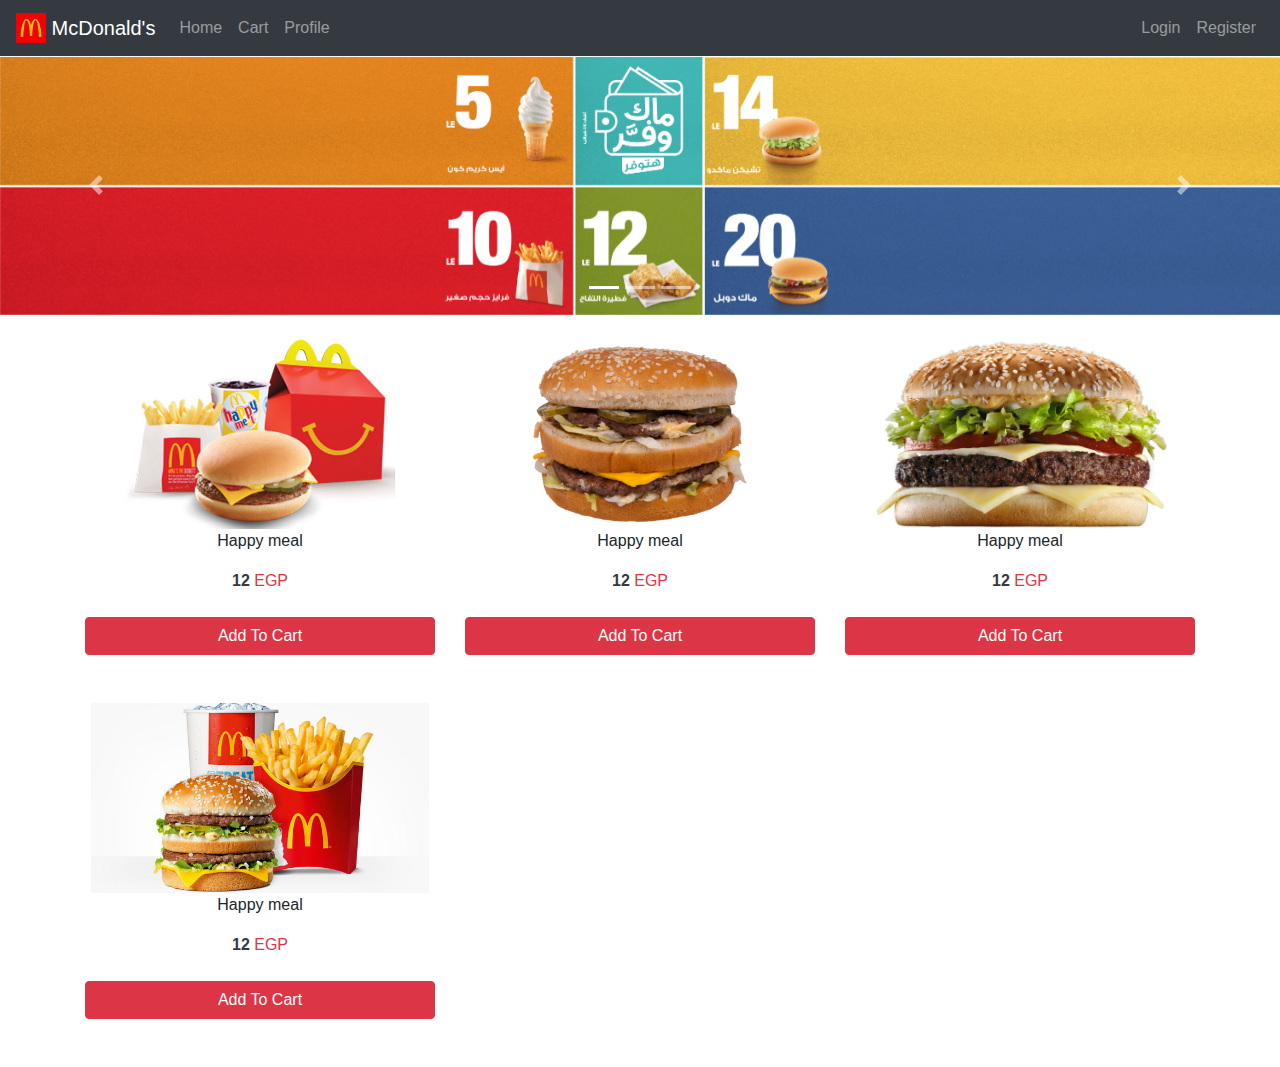
==== index.html @ 6c12648d "second" ====
<!doctype html>
<html lang="en">

<head>
    <meta charset="UTF-8">
    <meta name="viewport" content="width=device-width, user-scalable=no, initial-scale=1.0, maximum-scale=1.0, minimum-scale=1.0">
    <meta http-equiv="X-UA-Compatible" content="ie=edge">
    <link rel="shortcut icon" href="images/favicon.ico">
    <title>McDonald's</title>
    <link rel="stylesheet" href="css/bootstrap.css">
    <script src="lib/jquery.js"></script>
</head>

<body>
    <nav class="navbar navbar-expand-lg navbar-dark bg-dark">
        <a class="navbar-brand" href="">
            <img src="images/logo.png" width="30" height="30" class="d-inline-block align-top" alt=""> McDonald's
        </a>
        <button class="navbar-toggler" type="button" data-toggle="collapse" data-target="#navbarNavDropdown" aria-controls="navbarNavDropdown" aria-expanded="false" aria-label="Toggle navigation">
            <span class="navbar-toggler-icon"></span>
        </button>
        <div class="collapse navbar-collapse d-flex justify-content-between" id="navbarNavDropdown">

            <ul class="navbar-nav nav-ul">
                <li class="nav-item ">
                    <a class="nav-link" href="">Home</a>
                </li>
                <li class="nav-item ">
                    <a class="nav-link" href="">Cart</a>
                </li>
                <li class="nav-item ">
                    <a class="nav-link" href="">Profile</a>
                </li>

            </ul>


            <ul></ul>

            <ul class="navbar-nav nav-ul">
                <li class="nav-item">
                    <a class="nav-link" href="">Login</a>
                </li>
                <li class="nav-item">
                    <a class="nav-link" href="">Register</a>
                </li>
            </ul>

        </div>
    </nav>


    <section class="carousel">
        <div id="carouselExampleIndicators" class="carousel slide" data-ride="carousel">
            <ol class="carousel-indicators">
                <li data-target="#carouselExampleIndicators" data-slide-to="0" class="active"></li>
                <li data-target="#carouselExampleIndicators" data-slide-to="1"></li>
                <li data-target="#carouselExampleIndicators" data-slide-to="2"></li>
            </ol>
            <div class="carousel-inner">
                <div class="carousel-item active">
                    <img class="d-block w-100 slider_1" src="images/slider1.jpg" alt="First slide">
                </div>
                <div class="carousel-item">
                    <img class="d-block w-100 slider_2" src="images/slider2.jpg" alt="Second slide">
                </div>
                <div class="carousel-item">
                    <img class="d-block w-100 slider_3" src="images/slider3.png" alt="Third slide">
                </div>
            </div>
            <a class="carousel-control-prev" href="#carouselExampleIndicators" role="button" data-slide="prev">
                <span class="carousel-control-prev-icon" aria-hidden="true"></span>
                <span class="sr-only">Previous</span>
            </a>
            <a class="carousel-control-next" href="" role="button" data-slide="next">
                <span class="carousel-control-next-icon" aria-hidden="true"></span>
                <span class="sr-only">Next</span>
            </a>
        </div>
    </section>



    <section class="products mt-4">

        <div class="container">
            <div class="row">


                <div class="col-xl-4 col-lg-3 col-md-4 col-sm-6 col-xs-12 mb-5">
                    <div class="product d-flex flex-column align-items-center">
                        <img src="images/products/1.jpg" alt="" style="height: 190px">
                        <div class="name mb-3">Happy meal</div>
                        <div class="price text-danger mb-2"><span class="font-weight-bold text-dark">12</span> EGP</div>
                        <button class="btn btn-danger w-100 mt-3 addToCart">Add To Cart</button>
                        <div hidden class="id">Product ID</div>
                    </div>
                </div>

                <div class="col-xl-4 col-lg-3 col-md-4 col-sm-6 col-xs-12 mb-5">
                    <div class="product d-flex flex-column align-items-center">
                        <img src="images/products/2.jpg" alt="" style="height: 190px">
                        <div class="name mb-3">Happy meal</div>
                        <div class="price text-danger mb-2"><span class="font-weight-bold text-dark">12</span> EGP</div>
                        <button class="btn btn-danger w-100 mt-3 addToCart">Add To Cart</button>
                        <div hidden class="id">Product ID</div>
                    </div>
                </div>
                <div class="col-xl-4 col-lg-3 col-md-4 col-sm-6 col-xs-12 mb-5">
                    <div class="product d-flex flex-column align-items-center">
                        <img src="images/products/3.jpg" alt="" style="height: 190px">
                        <div class="name mb-3">Happy meal</div>
                        <div class="price text-danger mb-2"><span class="font-weight-bold text-dark">12</span> EGP</div>
                        <button class="btn btn-danger w-100 mt-3 addToCart">Add To Cart</button>
                        <div hidden class="id">Product ID</div>
                    </div>
                </div>
                <div class="col-xl-4 col-lg-3 col-md-4 col-sm-6 col-xs-12 mb-5">
                    <div class="product d-flex flex-column align-items-center">
                        <img src="images/products/4.jpg" alt="" style="height: 190px">
                        <div class="name mb-3">Happy meal</div>
                        <div class="price text-danger mb-2"><span class="font-weight-bold text-dark">12</span> EGP</div>
                        <button class="btn btn-danger w-100 mt-3 addToCart">Add To Cart</button>
                        <div hidden class="id">Product ID</div>
                    </div>
                </div>

            </div>
        </div>
    </section>


    <script src="lib/popper.js"></script>
    <script src="lib/bootstrap.js"></script>

</body>

</html>
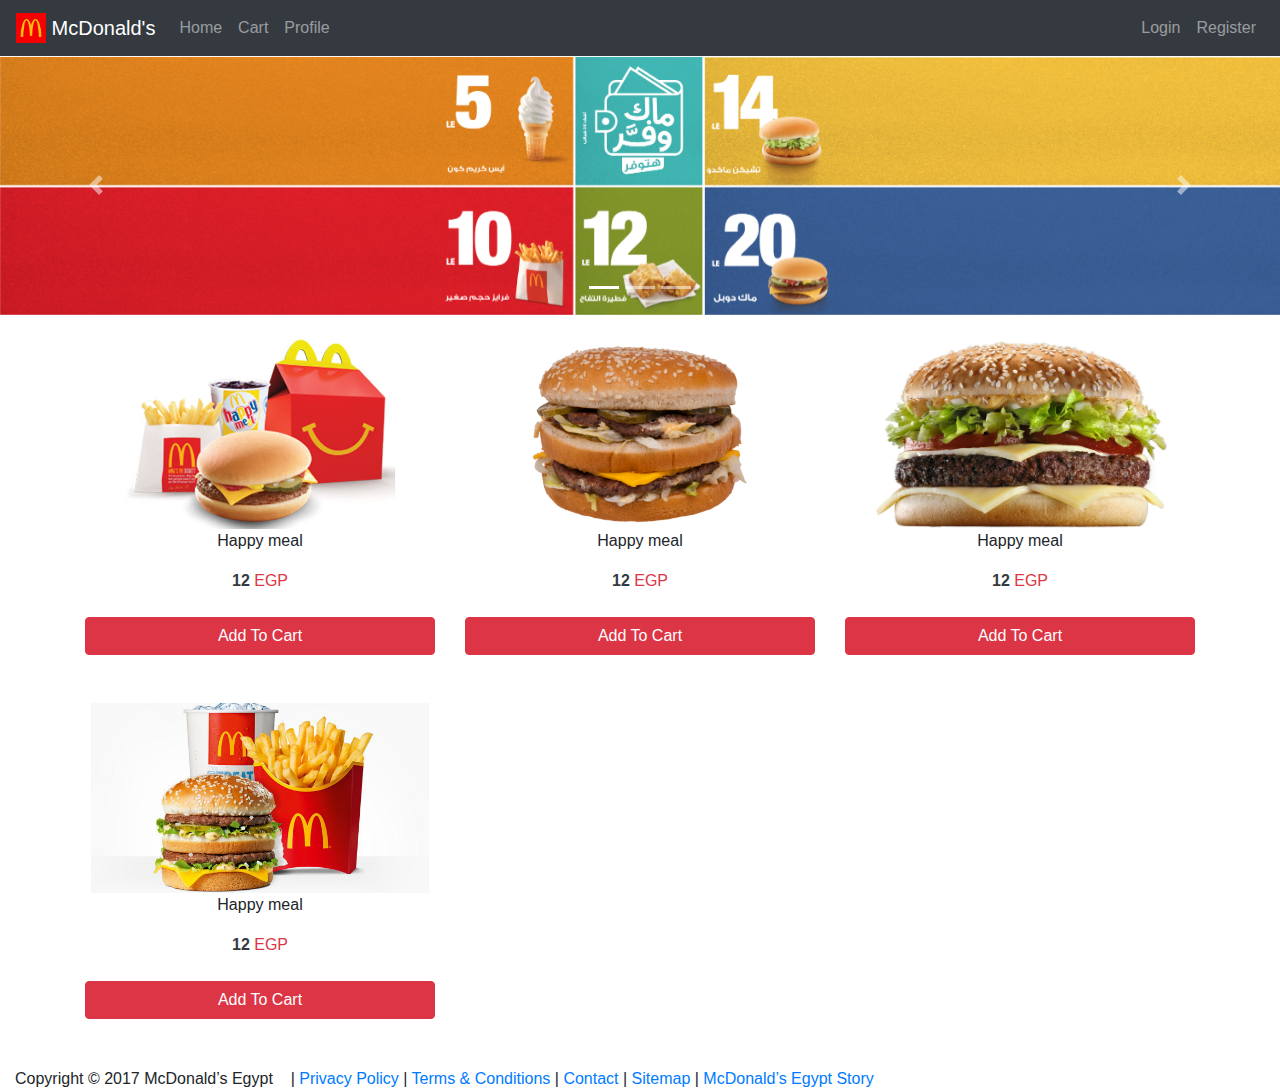
==== commit 3d593cdc: "finalize" ====
--- a/index.html
+++ b/index.html
@@ -23,13 +23,13 @@
 
             <ul class="navbar-nav nav-ul">
                 <li class="nav-item ">
-                    <a class="nav-link" href="">Home</a>
+                    <a class="nav-link" href="index.html">Home</a>
                 </li>
                 <li class="nav-item ">
-                    <a class="nav-link" href="">Cart</a>
+                    <a class="nav-link" href="cart.html">Cart</a>
                 </li>
                 <li class="nav-item ">
-                    <a class="nav-link" href="">Profile</a>
+                    <a class="nav-link" href="profile.html">Profile</a>
                 </li>
 
             </ul>
@@ -39,10 +39,10 @@
 
             <ul class="navbar-nav nav-ul">
                 <li class="nav-item">
-                    <a class="nav-link" href="">Login</a>
+                    <a class="nav-link" href="login.html">Login</a>
                 </li>
                 <li class="nav-item">
-                    <a class="nav-link" href="">Register</a>
+                    <a class="nav-link" href="register.html">Register</a>
                 </li>
             </ul>
 
@@ -72,7 +72,7 @@
                 <span class="carousel-control-prev-icon" aria-hidden="true"></span>
                 <span class="sr-only">Previous</span>
             </a>
-            <a class="carousel-control-next" href="" role="button" data-slide="next">
+            <a class="carousel-control-next" href="#carouselExampleIndicators" role="button" data-slide="next">
                 <span class="carousel-control-next-icon" aria-hidden="true"></span>
                 <span class="sr-only">Next</span>
             </a>
@@ -129,6 +129,30 @@
         </div>
     </section>
 
+    <div id="footer-wrapper" class="col-xs-12">
+        <footer>
+            <div id="copyright" class="col-xs-12 col-sm-9">
+                Copyright © 2017 McDonald’s Egypt &nbsp;&nbsp;
+
+                <span class="sep">|</span>
+                <a href="#">Privacy Policy</a>
+
+                <span class="sep">|</span>
+                <a href="#">Terms &amp; Conditions</a>
+
+                <span class="sep">|</span>
+                <a href="#">Contact</a>
+
+                <span class="sep">|</span>
+                <a href="#">Sitemap</a>
+
+                <span class="sep">|</span>
+                <a href="#">McDonald’s Egypt Story</a>
+
+            </div>
+
+        </footer>
+    </div>
 
     <script src="lib/popper.js"></script>
     <script src="lib/bootstrap.js"></script>
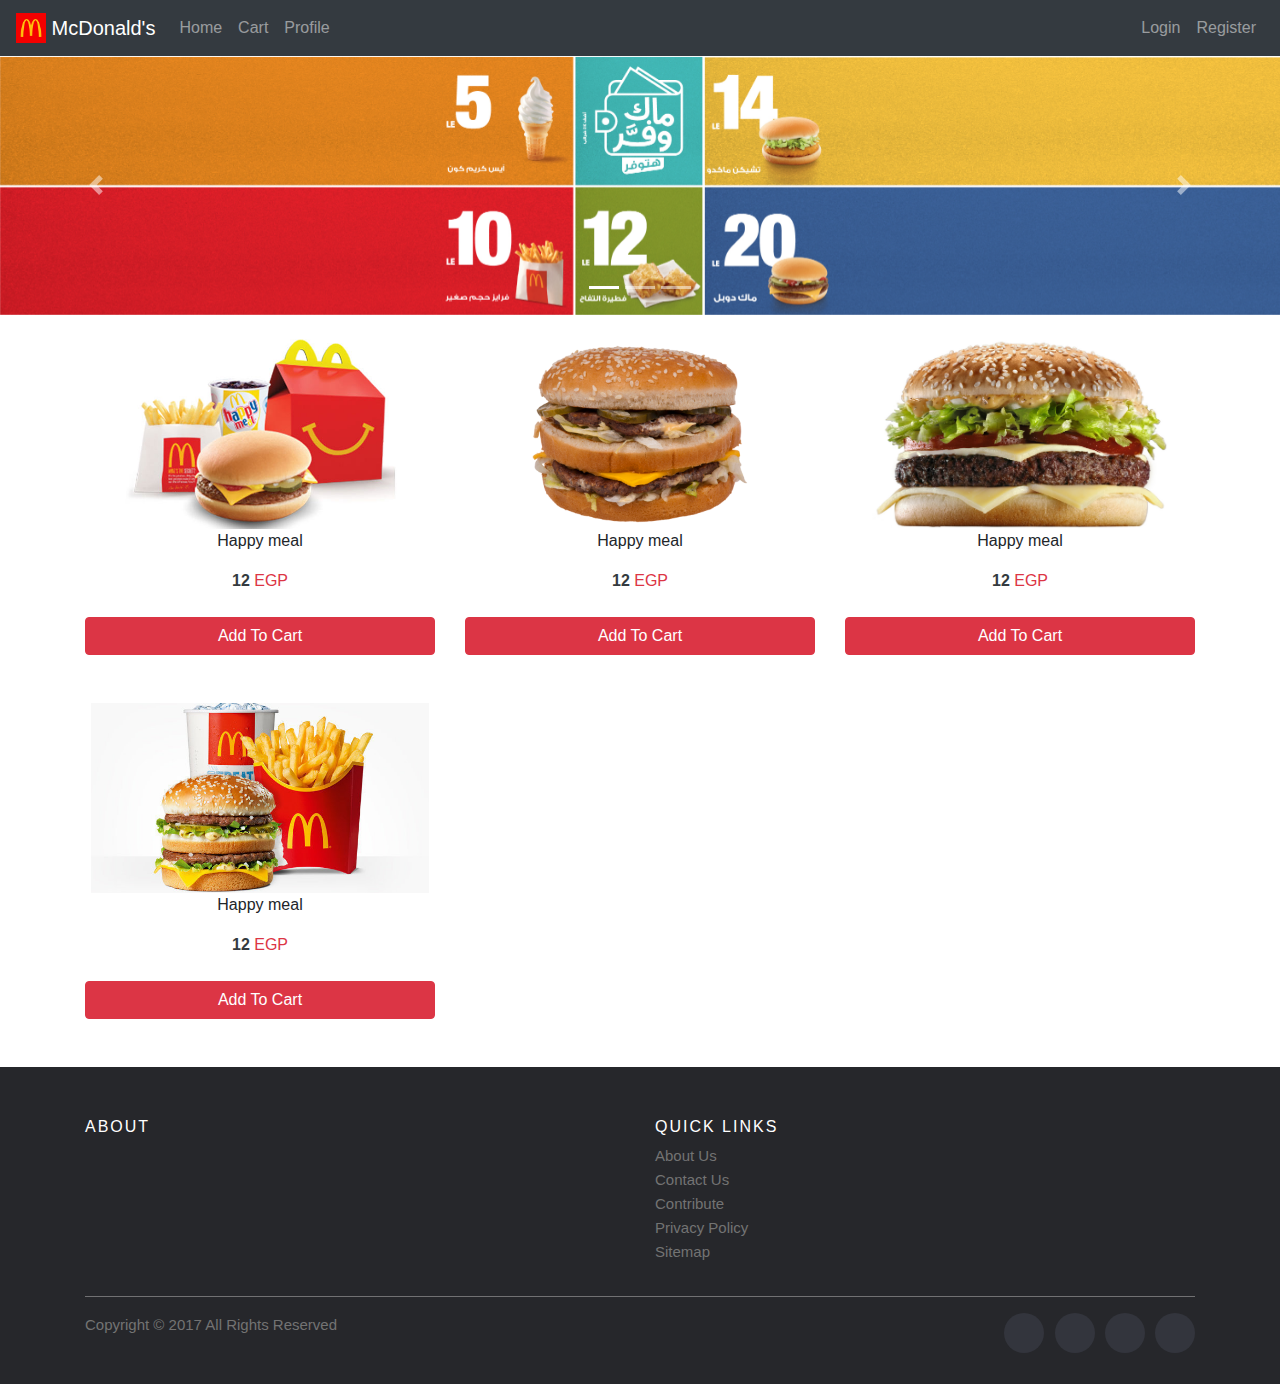
==== commit eafdba93: "f" ====
--- a/index.html
+++ b/index.html
@@ -8,7 +8,9 @@
     <link rel="shortcut icon" href="images/favicon.ico">
     <title>McDonald's</title>
     <link rel="stylesheet" href="css/bootstrap.css">
-    <script src="lib/jquery.js"></script>
+    <link rel="stylesheet" href="css/footer.css">
+    <script src="lib/jquery.js">
+    </script>
 </head>
 
 <body>
@@ -129,30 +131,48 @@
         </div>
     </section>
 
-    <div id="footer-wrapper" class="col-xs-12">
-        <footer>
-            <div id="copyright" class="col-xs-12 col-sm-9">
-                Copyright © 2017 McDonald’s Egypt &nbsp;&nbsp;
+    <footer class="site-footer">
+        <div class="container">
+            <div class="row">
+                <div class="col-sm-12 col-md-6">
+                    <h6>About</h6>
 
-                <span class="sep">|</span>
-                <a href="#">Privacy Policy</a>
+                </div>
 
-                <span class="sep">|</span>
-                <a href="#">Terms &amp; Conditions</a>
 
-                <span class="sep">|</span>
-                <a href="#">Contact</a>
 
-                <span class="sep">|</span>
-                <a href="#">Sitemap</a>
+                <div class="col-xs-6 col-md-3">
+                    <h6>Quick Links</h6>
+                    <ul class="footer-links">
+                        <li><a href="#">About Us</a></li>
+                        <li><a href="#">Contact Us</a></li>
+                        <li><a href="#">Contribute</a></li>
+                        <li><a href="#">Privacy Policy</a></li>
+                        <li><a href="#">Sitemap</a></li>
+                    </ul>
+                </div>
+            </div>
+            <hr>
+        </div>
+        <div class="container">
+            <div class="row">
+                <div class="col-md-8 col-sm-6 col-xs-12">
+                    <p class="copyright-text">Copyright &copy; 2017 All Rights Reserved
 
-                <span class="sep">|</span>
-                <a href="#">McDonald’s Egypt Story</a>
+                    </p>
+                </div>
 
+                <div class="col-md-4 col-sm-6 col-xs-12">
+                    <ul class="social-icons">
+                        <li><a class="facebook" href="#"><i class="fa fa-facebook"></i></a></li>
+                        <li><a class="twitter" href="#"><i class="fa fa-twitter"></i></a></li>
+                        <li><a class="dribbble" href="#"><i class="fa fa-dribbble"></i></a></li>
+                        <li><a class="linkedin" href="#"><i class="fa fa-linkedin"></i></a></li>
+                    </ul>
+                </div>
             </div>
-
-        </footer>
-    </div>
+        </div>
+    </footer>
 
     <script src="lib/popper.js"></script>
     <script src="lib/bootstrap.js"></script>
--- a/css/footer.css
+++ b/css/footer.css
@@ -0,0 +1,164 @@
+.site-footer {
+    background-color: #26272b;
+    padding: 45px 0 20px;
+    font-size: 15px;
+    line-height: 24px;
+    color: #737373;
+}
+
+.site-footer hr {
+    border-top-color: #bbb;
+    opacity: 0.5
+}
+
+.site-footer hr.small {
+    margin: 20px 0
+}
+
+.site-footer h6 {
+    color: #fff;
+    font-size: 16px;
+    text-transform: uppercase;
+    margin-top: 5px;
+    letter-spacing: 2px
+}
+
+.site-footer a {
+    color: #737373;
+}
+
+.site-footer a:hover {
+    color: #3366cc;
+    text-decoration: none;
+}
+
+.footer-links {
+    padding-left: 0;
+    list-style: none
+}
+
+.footer-links li {
+    display: block
+}
+
+.footer-links a {
+    color: #737373
+}
+
+.footer-links a:active,
+.footer-links a:focus,
+.footer-links a:hover {
+    color: #3366cc;
+    text-decoration: none;
+}
+
+.footer-links.inline li {
+    display: inline-block
+}
+
+.site-footer .social-icons {
+    text-align: right
+}
+
+.site-footer .social-icons a {
+    width: 40px;
+    height: 40px;
+    line-height: 40px;
+    margin-left: 6px;
+    margin-right: 0;
+    border-radius: 100%;
+    background-color: #33353d
+}
+
+.copyright-text {
+    margin: 0
+}
+
+@media (max-width:991px) {
+    .site-footer [class^=col-] {
+        margin-bottom: 30px
+    }
+}
+
+@media (max-width:767px) {
+    .site-footer {
+        padding-bottom: 0
+    }
+    .site-footer .copyright-text,
+    .site-footer .social-icons {
+        text-align: center
+    }
+}
+
+.social-icons {
+    padding-left: 0;
+    margin-bottom: 0;
+    list-style: none
+}
+
+.social-icons li {
+    display: inline-block;
+    margin-bottom: 4px
+}
+
+.social-icons li.title {
+    margin-right: 15px;
+    text-transform: uppercase;
+    color: #96a2b2;
+    font-weight: 700;
+    font-size: 13px
+}
+
+.social-icons a {
+    background-color: #eceeef;
+    color: #818a91;
+    font-size: 16px;
+    display: inline-block;
+    line-height: 44px;
+    width: 44px;
+    height: 44px;
+    text-align: center;
+    margin-right: 8px;
+    border-radius: 100%;
+    -webkit-transition: all .2s linear;
+    -o-transition: all .2s linear;
+    transition: all .2s linear
+}
+
+.social-icons a:active,
+.social-icons a:focus,
+.social-icons a:hover {
+    color: #fff;
+    background-color: #29aafe
+}
+
+.social-icons.size-sm a {
+    line-height: 34px;
+    height: 34px;
+    width: 34px;
+    font-size: 14px
+}
+
+.social-icons a.facebook:hover {
+    background-color: #3b5998
+}
+
+.social-icons a.twitter:hover {
+    background-color: #00aced
+}
+
+.social-icons a.linkedin:hover {
+    background-color: #007bb6
+}
+
+.social-icons a.dribbble:hover {
+    background-color: #ea4c89
+}
+
+@media (max-width:767px) {
+    .social-icons li.title {
+        display: block;
+        margin-right: 0;
+        font-weight: 600
+    }
+}